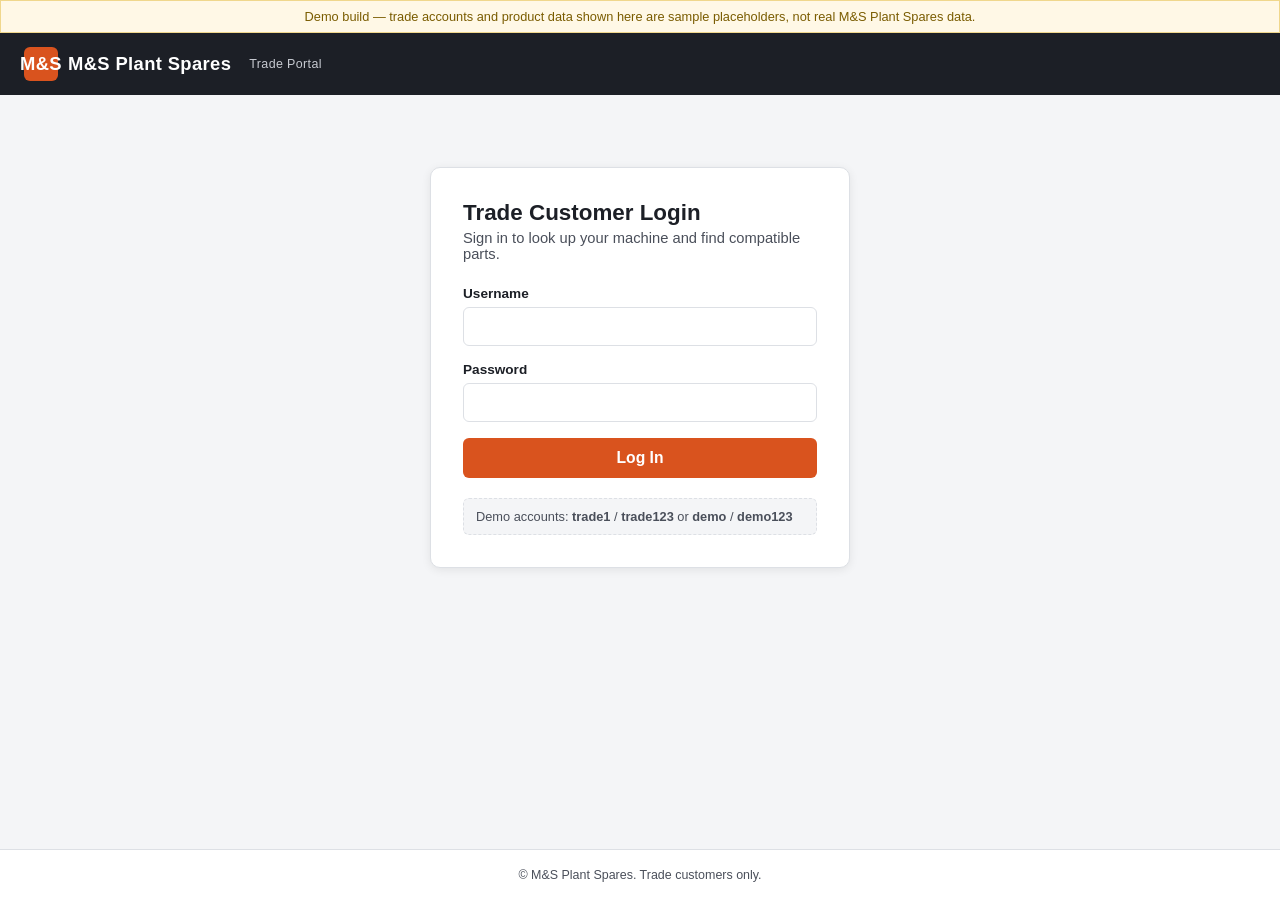
==== ms-plant-spares-website/index.html @ 3c9ad570 "Add M&S Plant Spares trade portal (login + machine lookup + parts search) Static HTML/CSS/JS site un" ====
<!DOCTYPE html>
<html lang="en">
<head>
  <meta charset="UTF-8" />
  <meta name="viewport" content="width=device-width, initial-scale=1.0" />
  <title>M&amp;S Plant Spares — Trade Login</title>
  <link rel="stylesheet" href="css/style.css" />
</head>
<body>
  <div class="placeholder-banner">
    Demo build — trade accounts and product data shown here are sample placeholders, not real M&amp;S Plant Spares data.
  </div>

  <header class="site-header">
    <div class="brand">
      <span class="mark">M&amp;S</span>
      M&amp;S Plant Spares
      <span class="tagline">Trade Portal</span>
    </div>
  </header>

  <main>
    <div class="login-wrap">
      <h1>Trade Customer Login</h1>
      <p class="sub">Sign in to look up your machine and find compatible parts.</p>

      <div id="loginError" class="error-box"></div>

      <form id="loginForm" novalidate>
        <div class="field">
          <label for="username">Username</label>
          <input type="text" id="username" name="username" autocomplete="username" required />
        </div>
        <div class="field">
          <label for="password">Password</label>
          <input type="password" id="password" name="password" autocomplete="current-password" required />
        </div>
        <button type="submit" class="primary">Log In</button>
      </form>

      <div class="demo-hint">
        Demo accounts: <strong>trade1</strong> / <strong>trade123</strong>
        or <strong>demo</strong> / <strong>demo123</strong>
      </div>
    </div>
  </main>

  <footer class="site-footer">
    &copy; M&amp;S Plant Spares. Trade customers only.
  </footer>

  <script src="js/data.js"></script>
  <script src="js/auth.js"></script>
</body>
</html>
---- ms-plant-spares-website/css/style.css ----
:root {
  --brand: #d9531e;
  --brand-dark: #a83f16;
  --ink: #1c1f26;
  --ink-soft: #4a4f5a;
  --paper: #ffffff;
  --paper-soft: #f4f5f7;
  --border: #dde0e5;
  --ok: #1e7a34;
  --shadow: 0 2px 10px rgba(0, 0, 0, 0.08);
}

* {
  box-sizing: border-box;
}

body {
  margin: 0;
  font-family: "Segoe UI", Arial, Helvetica, sans-serif;
  color: var(--ink);
  background: var(--paper-soft);
  min-height: 100vh;
  display: flex;
  flex-direction: column;
}

header.site-header {
  background: var(--ink);
  color: #fff;
  padding: 14px 24px;
  display: flex;
  align-items: center;
  justify-content: space-between;
}

header.site-header .brand {
  display: flex;
  align-items: center;
  gap: 10px;
  font-weight: 700;
  font-size: 1.15rem;
  letter-spacing: 0.02em;
}

header.site-header .brand .mark {
  background: var(--brand);
  color: #fff;
  width: 34px;
  height: 34px;
  border-radius: 6px;
  display: flex;
  align-items: center;
  justify-content: center;
  font-weight: 800;
}

header.site-header .tagline {
  font-size: 0.78rem;
  color: #c7cad1;
  margin-left: 8px;
  font-weight: 400;
}

header.site-header .user-area {
  font-size: 0.9rem;
  display: flex;
  align-items: center;
  gap: 14px;
}

header.site-header .user-area button {
  background: transparent;
  border: 1px solid #5a5f6a;
  color: #fff;
  padding: 6px 12px;
  border-radius: 5px;
  cursor: pointer;
  font-size: 0.85rem;
}

header.site-header .user-area button:hover {
  background: #2c303a;
}

main {
  flex: 1;
  width: 100%;
  max-width: 1000px;
  margin: 0 auto;
  padding: 32px 20px 60px;
}

footer.site-footer {
  text-align: center;
  font-size: 0.78rem;
  color: var(--ink-soft);
  padding: 18px;
  border-top: 1px solid var(--border);
  background: var(--paper);
}

/* ---------- Login page ---------- */

.login-wrap {
  max-width: 420px;
  margin: 40px auto;
  background: var(--paper);
  border: 1px solid var(--border);
  border-radius: 10px;
  box-shadow: var(--shadow);
  padding: 32px;
}

.login-wrap h1 {
  font-size: 1.4rem;
  margin: 0 0 4px;
}

.login-wrap p.sub {
  color: var(--ink-soft);
  margin: 0 0 24px;
  font-size: 0.92rem;
}

.field {
  margin-bottom: 16px;
}

.field label {
  display: block;
  font-size: 0.85rem;
  font-weight: 600;
  margin-bottom: 6px;
}

.field input,
.field select {
  width: 100%;
  padding: 10px 12px;
  border: 1px solid var(--border);
  border-radius: 6px;
  font-size: 0.95rem;
  background: #fff;
}

.field input:focus,
.field select:focus {
  outline: 2px solid var(--brand);
  outline-offset: 1px;
}

button.primary {
  background: var(--brand);
  color: #fff;
  border: none;
  padding: 11px 18px;
  border-radius: 6px;
  font-size: 0.98rem;
  font-weight: 600;
  cursor: pointer;
  width: 100%;
}

button.primary:hover {
  background: var(--brand-dark);
}

button.primary:disabled {
  opacity: 0.55;
  cursor: not-allowed;
}

.error-box {
  background: #fdeceb;
  border: 1px solid #f3b7ae;
  color: #9c2b1f;
  padding: 10px 12px;
  border-radius: 6px;
  font-size: 0.85rem;
  margin-bottom: 16px;
  display: none;
}

.error-box.show {
  display: block;
}

.demo-hint {
  margin-top: 20px;
  font-size: 0.8rem;
  color: var(--ink-soft);
  background: var(--paper-soft);
  border: 1px dashed var(--border);
  border-radius: 6px;
  padding: 10px 12px;
}

/* ---------- Lookup page ---------- */

.panel {
  background: var(--paper);
  border: 1px solid var(--border);
  border-radius: 10px;
  box-shadow: var(--shadow);
  padding: 24px;
  margin-bottom: 24px;
}

.panel h2 {
  margin-top: 0;
  font-size: 1.15rem;
}

.panel p.helper {
  color: var(--ink-soft);
  font-size: 0.88rem;
  margin-top: -6px;
}

.lookup-grid {
  display: grid;
  grid-template-columns: repeat(auto-fit, minmax(180px, 1fr));
  gap: 16px;
  margin-bottom: 18px;
}

.lookup-grid .field select:disabled {
  background: var(--paper-soft);
  color: #9a9fa8;
}

.lookup-actions {
  display: flex;
  gap: 12px;
  align-items: center;
}

button.secondary {
  background: #fff;
  color: var(--ink);
  border: 1px solid var(--border);
  padding: 10px 16px;
  border-radius: 6px;
  font-size: 0.9rem;
  cursor: pointer;
}

button.secondary:hover {
  background: var(--paper-soft);
}

button.primary.search-btn {
  width: auto;
  padding: 10px 22px;
}

.results-summary {
  font-size: 0.88rem;
  color: var(--ink-soft);
  margin-bottom: 12px;
}

table.parts-table {
  width: 100%;
  border-collapse: collapse;
  font-size: 0.9rem;
}

table.parts-table th,
table.parts-table td {
  text-align: left;
  padding: 10px 12px;
  border-bottom: 1px solid var(--border);
}

table.parts-table th {
  background: var(--paper-soft);
  font-size: 0.78rem;
  text-transform: uppercase;
  letter-spacing: 0.03em;
  color: var(--ink-soft);
}

table.parts-table td.price {
  font-weight: 600;
  color: var(--ok);
  white-space: nowrap;
}

.empty-state {
  color: var(--ink-soft);
  font-size: 0.9rem;
  padding: 12px 0;
}

.placeholder-banner {
  background: #fff8e6;
  border: 1px solid #f0d78c;
  color: #7a5c00;
  font-size: 0.8rem;
  padding: 8px 14px;
  text-align: center;
}
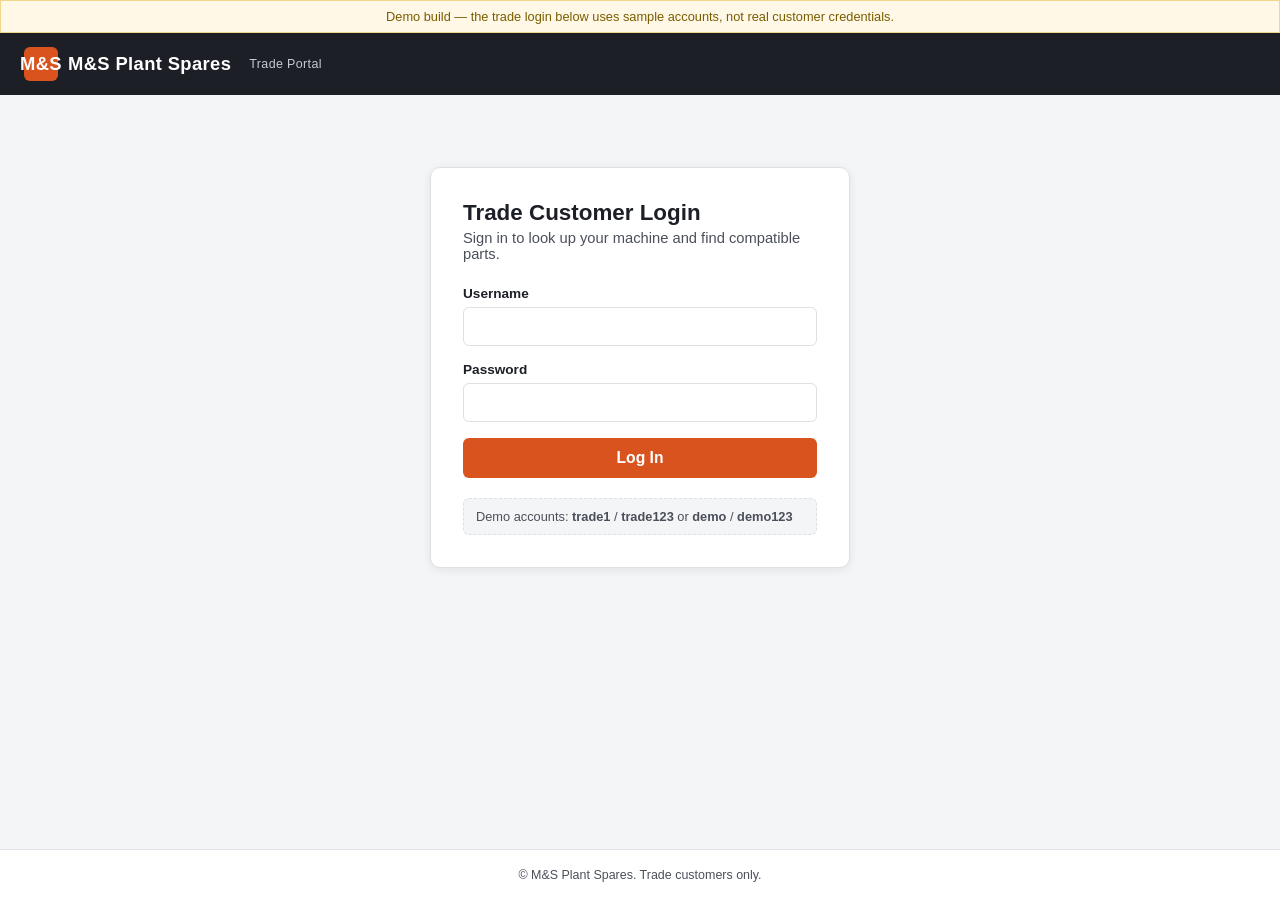
==== commit 86cce611: "Load real M&S Plant Spares product/compatibility/cross-reference data Replace placeholder machines/p" ====
--- a/ms-plant-spares-website/index.html
+++ b/ms-plant-spares-website/index.html
@@ -8,7 +8,7 @@
 </head>
 <body>
   <div class="placeholder-banner">
-    Demo build — trade accounts and product data shown here are sample placeholders, not real M&amp;S Plant Spares data.
+    Demo build — the trade login below uses sample accounts, not real customer credentials.
   </div>
 
   <header class="site-header">
--- a/ms-plant-spares-website/css/style.css
+++ b/ms-plant-spares-website/css/style.css
@@ -293,6 +293,36 @@
   padding: 12px 0;
 }
 
+table.parts-table td.xref {
+  font-size: 0.82rem;
+  color: var(--ink-soft);
+  max-width: 260px;
+}
+
+table.parts-table .muted {
+  color: var(--ink-soft);
+  font-size: 0.78rem;
+}
+
+.part-search-form {
+  display: flex;
+  gap: 12px;
+  margin-bottom: 16px;
+}
+
+.part-search-form input {
+  flex: 1;
+  padding: 10px 12px;
+  border: 1px solid var(--border);
+  border-radius: 6px;
+  font-size: 0.95rem;
+}
+
+.part-search-form input:focus {
+  outline: 2px solid var(--brand);
+  outline-offset: 1px;
+}
+
 .placeholder-banner {
   background: #fff8e6;
   border: 1px solid #f0d78c;
